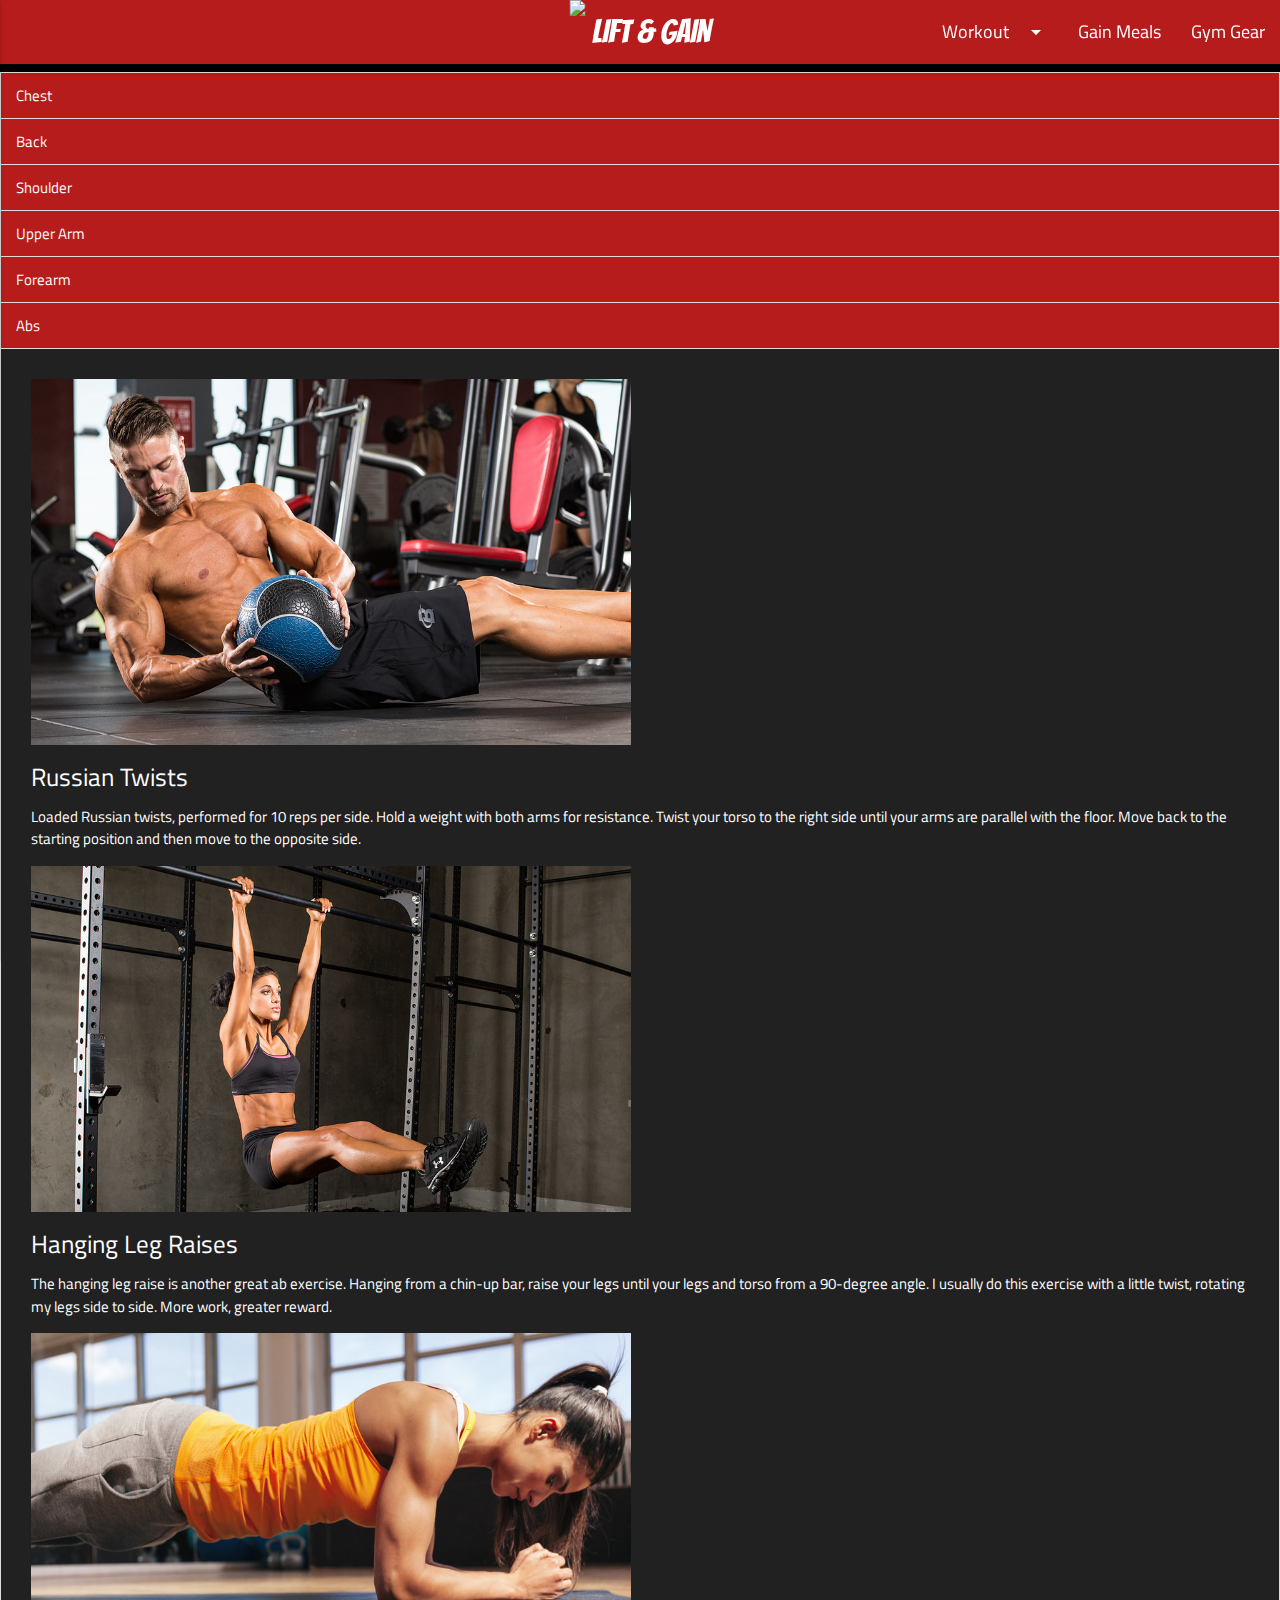
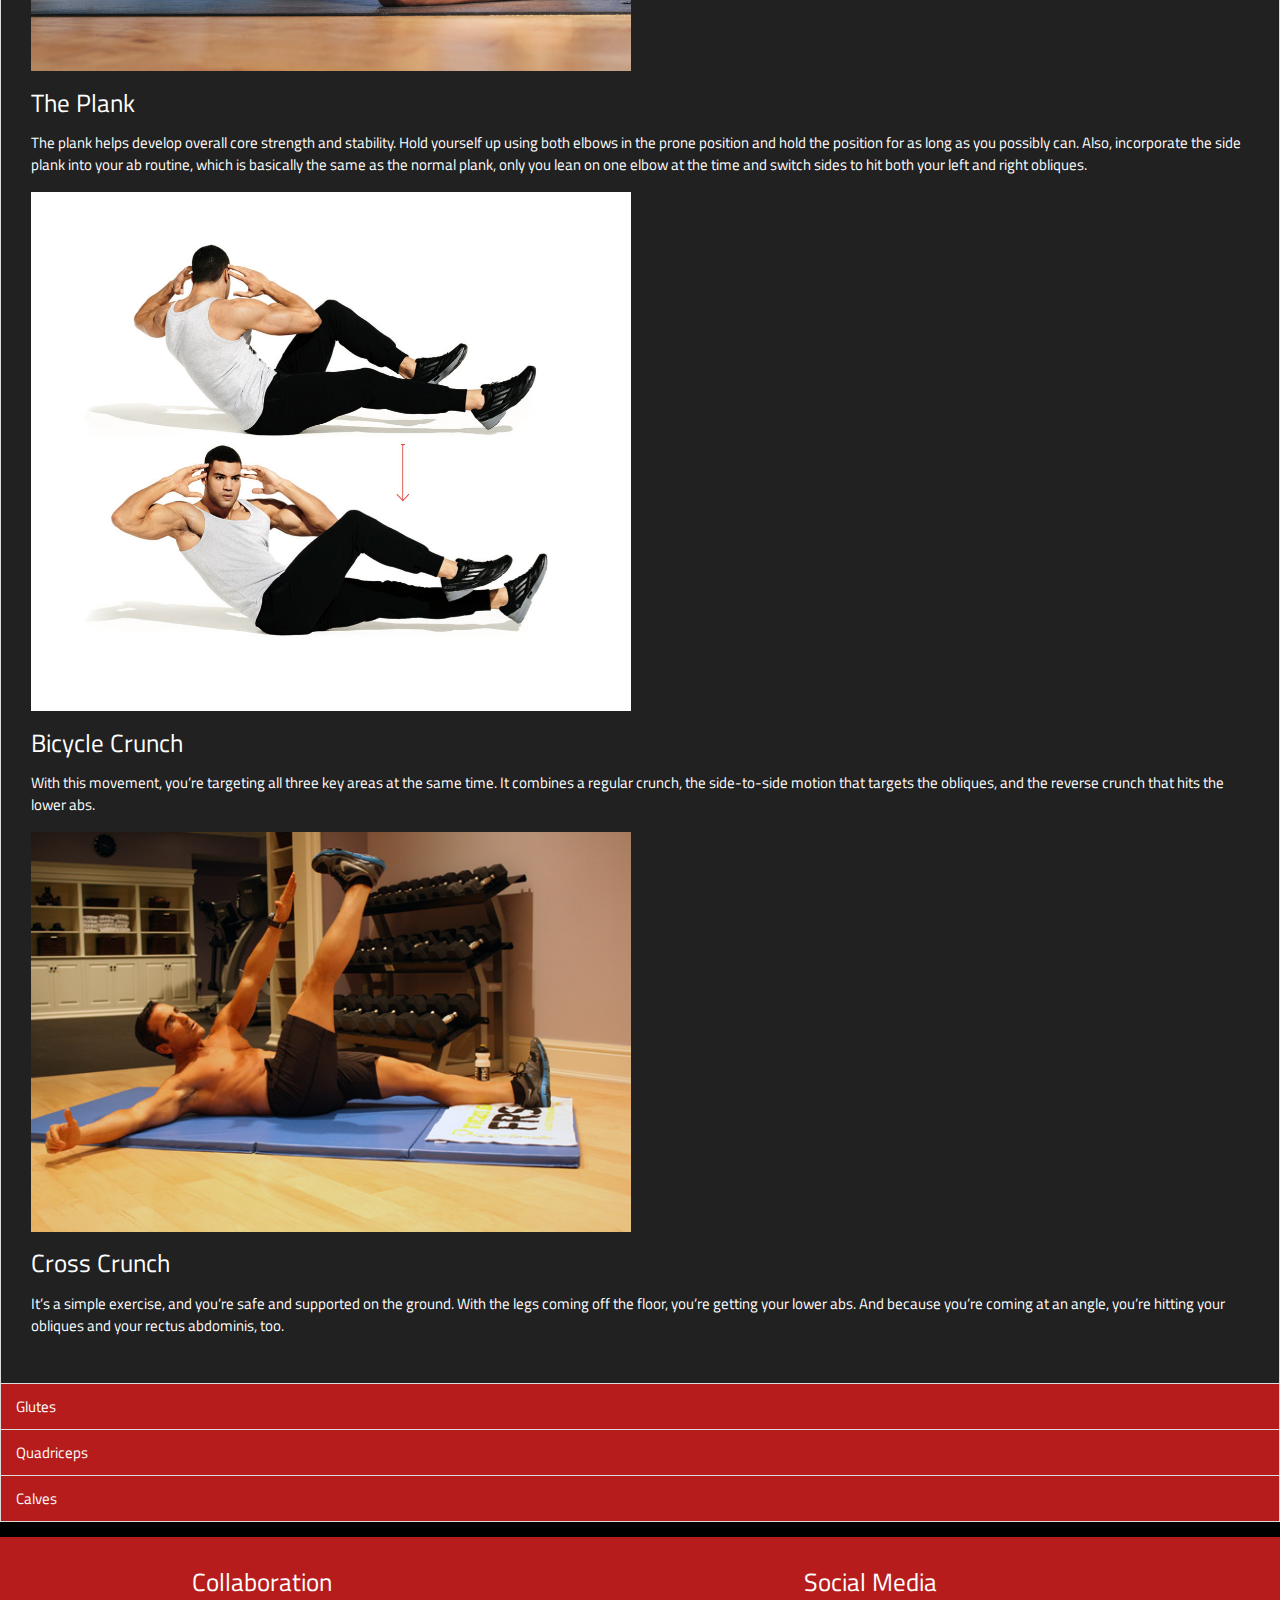
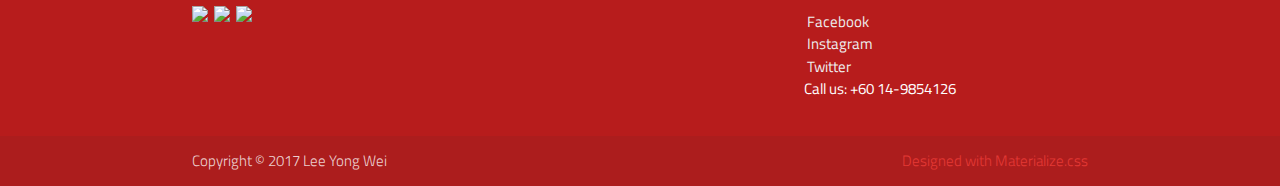
==== abs.html @ ce68a04b "initial commit" ====
<!DOCTYPE html>
  <html>
    <head>
    <link rel="icon" href="https://png.icons8.com/dumbbell/ios7/1600">
    <title>Workout</title>
      <!--Import Google Icon Font-->
      <link href="https://fonts.googleapis.com/icon?family=Material+Icons" rel="stylesheet">
      <!--Import materialize.css-->
      <link type="text/css" rel="stylesheet" href="css/materialize.min.css"  media="screen,projection"/>

      <!--Let browser know website is optimized for mobile-->
      <meta name="viewport" content="width=device-width, initial-scale=1.0"/>
      <link rel="stylesheet" type="text/css" href="liftngain.css">
      <script src="https://use.fontawesome.com/d08c9f262e.js"></script>
      <link href="https://fonts.googleapis.com/css?family=Anton|Bangers|Titillium+Web:400,700,700i" rel="stylesheet">
    </head>

    <body class="black">
      <!--Import jQuery before materialize.js-->
      <script type="text/javascript" src="https://code.jquery.com/jquery-2.1.1.min.js"></script>
      <script type="text/javascript" src="js/materialize.min.js"></script>
      <script type="text/javascript"> 
      (function($){
  		$(function(){
			$('.button-collapse').sideNav();}); // end of document ready
	  })(jQuery); // end of jQuery name space
      </script>
      <script type="text/javascript">$(".dropdown-button").dropdown();</script>

	<!--Navbar-->
    <ul id="dropdown1" class="dropdown-content red darken-4 z-depth-3">
    	<li><a href="#chest" class="navitem white-text" data-click="true">Chest</a></li>
    	<li><a href="#back" class="navitem white-text" data-click="true">Back</a></li>
    	<li><a href="#shoulder" class="navitem white-text" data-click="true">Shoulders</a></li>
    	<li><a href="#upperarm" class="navitem white-text" data-click="true">Upper Arm</a></li>
    	<li><a href="#forearm" class="navitem white-text" data-click="true">Forearms</a></li>
    	<li><a href="#abs" class="navitem white-text" data-click="true">Abs</a></li>
    	<li class="divider"></li>
    	<li><a href="#glutes" class="navitem white-text" data-click="true">Glutes</a></li>
  		<li><a href="#quadriceps" class="navitem white-text" data-click="true">Quadriceps</a></li>
  		<li><a href="#calves" class="navitem white-text" data-click="true">Calves</a></li>
  	</ul>

<div class="navbar-fixed #b71c1c red darken-4 z-depth-2">
    <nav>
	    <div class="nav-wrapper #b71c1c red darken-4 z-depth-2">
	      <a href="index.html" class="brand-logo center" style="font-family: 'Bangers', cursive;"><img src="https://png.icons8.com/dumbbell/ios7/1600" width="60" style="vertical-align: top;">&nbsp;LIFT & GAIN</a>
	      <a href="#" data-activates="mobile-demo" class="button-collapse"><i class="material-icons black-text">menu</i></a>
	      <ul id="nav-mobile" class="right hide-on-med-and-down">
	        <li><a href="#!" class="navitem dropdown-button" data-activates="dropdown1">Workout<i class="material-icons right">arrow_drop_down</i></a></li>
	        <li><a href="meals.html" class="navitem">Gain Meals</a></li>
	        <li><a href="gymgear.html" class="navitem">Gym Gear</a></li>
	      </ul>
	      <!--Sidenav-->
	      <ul class="side-nav red darken-4" id="mobile-demo">
	    		<li><a href="index.html"><p style="font-family: 'Bangers', cursive; font-size: 30px;" class="center white-text">LIFT & GAIN</p></a></li>
	    		<li><div class="divider"></div></li>
	    		<li class="no-padding">
			        <ul class="collapsible collapsible-accordion">
			          <li>
			            <a class="collapsible-header waves-effect white-text" style="font-family: 'Titillium Web', sans-serif;">Workout<i class="fa fa-caret-down white-text" aria-hidden="true"></i></a>
			            <div class="collapsible-body">
			              <ul class="red darken-2">
			                <li><a href="#chest" class="sidenavitem white-text" data-click="true">Chest</a></li>
			                <li><a href="#back" class="sidenavitem white-text" data-click="true">Back</a></li>
			                <li><a href="#shoulder" class="sidenavitem white-text" data-click="true">Shoulder</a></li>
			                <li><a href="#upperarm" class="sidenavitem white-text" data-click="true">Upper Arm</a></li>
			                <li><a href="#forearm" class="sidenavitem white-text" data-click="true">Forearms</a></li>
			                <li><a href="#abs" class="sidenavitem white-text" data-click="true">Abs</a></li>
			                <li><div class="divider"></div></li>
			                <li><a href="#glutes" class="sidenavitem white-text" data-click="true">Glutes</a></li>
			                <li><a href="#quadriceps" class="sidenavitem white-text" data-click="true">Quadriceps</a></li>
			                <li><a href="#calves" class="sidenavitem white-text" data-click="true">Calves</a></li>
			              </ul>
			            </div>
			          </li>
			        </ul>
			    </li>
	    		<li><a class="waves-effect white-text" href="meals.html" style="font-family: 'Titillium Web', sans-serif;">Gain Meals</a></li>
	    		<li><a class="waves-effect white-text" href="gymgear.html" style="font-family: 'Titillium Web', sans-serif;">Gym Gears</a></li>
	  	  </ul>
	  	</div> 
  	</nav>
</div>

<!--Workout Collapsible-->

	<ul class="collapsible" data-collapsible="expandable">
		<li>
	      <div class="collapsible-header red darken-4 white-text" id="chest" style="font-family:'Titillium Web', sans-serif;">Chest</div>
	      <div class="collapsible-body #212121 grey darken-4">
	      	<span>
	      		<img src="workoutpic/chest1.jpg" class="responsive-img center hoverable" width="600">
	      		<h5 class="white-text" style="font-family: 'Titillium Web', sans-serif;">Barbell Bench Press</h5>
	      		<p class="white-text" style="font-family: 'Titillium Web', sans-serif;">You can generate the most power with barbell lifts, so the standard barbell bench allows you to move the most weight. It's also an easier lift to control than pressing with heavy dumbbells.</p>
	      		<img src="workoutpic/chest2.jpg" class="responsive-img center hoverable" width="600">
	      		<h5 class="white-text" style="font-family: 'Titillium Web', sans-serif;">Low-Incline Barbell Bench Press</h5>
	      		<p class="white-text" style="font-family: 'Titillium Web', sans-serif;">Go for a less-steep incline to hit the upper pecs without as much stress on the delts. If you're really looking to build that shelf of an upper chest, EMG results have suggested that bringing your grip in a bit closer may hammer upper-chest fibers significantly more.</p>
	      		<img src="workoutpic/chest3.jpg" class="responsive-img center hoverable" width="600">
	      		<h5 class="white-text" style="font-family: 'Titillium Web', sans-serif;">Dips For Chest</h5>
	      		<p class="white-text" style="font-family: 'Titillium Web', sans-serif;">Make sure you're doing dips that emphasize the pecs: Put your feet up behind you, lean forward as far as possible, and allow your elbows to flare out as you dip. Chest dips are a great spotter-free alternative to the decline press.</p>
	      		<img src="workoutpic/chest4.jpg" class="responsive-img center hoverable" width="600">
	      		<h5 class="white-text" style="font-family: 'Titillium Web', sans-serif;">Pec-Deck Machine</h5>
	      		<p class="white-text" style="font-family: 'Titillium Web', sans-serif;">This exercise is a great movement teacher, and you can go for a great pump without having to balance any weights. EMG data shows that activation of the pectoralis major and anterior delt are statistically similar between the pec deck and bench press, which means that even though you'll probably be working in different rep ranges for each exercise, you'll get great chest activation from this machine.</p>
	      		<img src="workoutpic/chest5.jpg" class="responsive-img center hoverable" width="600">
	      		<h5 class="white-text" style="font-family: 'Titillium Web', sans-serif;">Push-ups</h5>
	      		<p class="white-text" style="font-family: 'Titillium Web', sans-serif;">If you are new at this exercise and do not have the strength to perform it, you can either bend your legs at the knees to take off resistance or perform the exercise against the wall instead of the floor. For the most advanced lifters, you can place your feet at a high surface such as a bench in order to increase the resistance and to target the upper chest more.</p>
	      	</span>
	      </div>
	    </li>
	    <li>
	      <div class="collapsible-header red darken-4 white-text" id="back" style="font-family:'Titillium Web', sans-serif;">Back</div>
	      <div class="collapsible-body #212121 grey darken-4">
	      	<span>
	      		<img src="workoutpic/back1.jpg" class="responsive-img hoverable" width="600">
	      		<h5 class="white-text" style="font-family: 'Titillium Web', sans-serif;">Barbell Deadlift</h5>
	      		<p class="white-text" style="font-family: 'Titillium Web', sans-serif;">This is technically more than a back exercise—it hits the entire posterior chain from your calves to your upper traps—but it's the absolute best for overall backside development. Technique is uber-important with the deadlift, but once you nail it, you can progress to lifting monster weights that will recruit maximum muscle, release muscle-building hormones, and help you get big.</p>
	      		<img src="workoutpic/back2.jpg" class="responsive-img hoverable" width="600">
	      		<h5 class="white-text" style="font-family: 'Titillium Web', sans-serif;">Wide-Grip Pull-Up</h5>
	      		<p class="white-text" style="font-family: 'Titillium Web', sans-serif;">It's always a good idea to have an overhead pulling movement in your back routine, and the pull-up is one of the best. Wide-grip pull-ups are excellent for putting emphasis on the upper lats. A closer grip may allow for a longer range of motion, but it may be possible to load the wide-grip pull-up to a greater degree because of an optimized starting joint position. The biggest challenge here for most trainers is training to failure in the right rep range for growth, which is 8-12.</p>
	      		<img src="workoutpic/back3.jpg" class="responsive-img hoverable" width="600">
	      		<h5 class="white-text" style="font-family: 'Titillium Web', sans-serif;">Standing T-Bar Row</h5>
	      		<p class="white-text" style="font-family: 'Titillium Web', sans-serif;">These aren't squats, so keep your legs locked in a bent angle throughout. You also typically have a choice of hand positions and width. A wider grip will put more emphasis on the lats, while a neutral grip will better target the middle back (rhomboids, teres, and traps). This exercise is probably one of the easier rows to spot.</p>
	      		<img src="workoutpic/back4.jpg" class="responsive-img hoverable" width="600">
	      		<h5 class="white-text" style="font-family: 'Titillium Web', sans-serif;">Dumbbell Shrug</h5>
	      		<p class="white-text" style="font-family: 'Titillium Web', sans-serif;">The exercise primarily targets the trapezius muscle of the back. The barbell shrug is an isolation movement, meaning it utilizes just one joint. Shrugs should be part of a back workout that also includes compound movements such as lat pulldowns, pullups and rows.</p>
	      	</span>
	      </div>
	    </li>
	    <li>
	      <div class="collapsible-header red darken-4 white-text" id="shoulder" style="font-family:'Titillium Web', sans-serif;">Shoulder</div>
	      <div class="collapsible-body #212121 grey darken-4">
	      	<span>
	      		<img src="workoutpic/shoulder1.jpg" class="responsive-img hoverable" width="600">
	      		<h5 class="white-text" style="font-family: 'Titillium Web', sans-serif;">Dumbbell Lateral Raise</h5>
	      		<p class="white-text" style="font-family: 'Titillium Web', sans-serif;">This is a great single-joint movement for the middle delts, but they're tougher to master than they seem. Beginners often have trouble learning how to lead with their elbows. They also tend to rest at the bottom of the motion, when in fact it's better to stop the downward arc when their arms are about 30 degrees out to their sides.</p>
	      		<img src="workoutpic/shoulder2.jpg" class="responsive-img hoverable" width="600">
	      		<h5 class="white-text" style="font-family: 'Titillium Web', sans-serif;">Arnold Press</h5>
	      		<p class="white-text" style="font-family: 'Titillium Web', sans-serif;">Start with the dumbbells in front of your shoulders with your palms facing you. Press the weights overhead while simultaneously rotating your wrists, so that, in the top position, your palms face forward. Rotate your wrists in the opposite direction when lowering the weights.</p>
	      		<img src="workoutpic/shoulder3.jpg" class="responsive-img hoverable" width="600">
	      		<h5 class="white-text" style="font-family: 'Titillium Web', sans-serif;">Prone Reverse Fly</h5>
	      		<p class="white-text" style="font-family: 'Titillium Web', sans-serif;">Skip the machines. A recent study showed that the EMG activity for the posterior deltoid and infraspinaturs was greatest when performing a reverse fly with a neutral hand position (palms facing each other) compared to a pronated grip (palms down). While you might be tempted to hop onto the seated reverse fly machine, you're better off using free weights and a bench to perform the prone reverse dumbbell fly. Not only do free weights allow you to get in the optimal hand position, the movement also better isolates the rear delts and recruits more stabilizers than the machines.</p>
	      	</span>
	      </div>
	    </li>
	    <li>
	      <div class="collapsible-header red darken-4 white-text" id="upperarm" style="font-family:'Titillium Web', sans-serif;">Upper Arm</div>
	      <div class="collapsible-body #212121 grey darken-4">
	      	<span>
	      		<h3 class="white-text" style="font-family: 'Titillium Web', sans-serif;">Biceps</h3>
	      		<img src="workoutpic/biceps1.jpg" class="responsive-img hoverable" width="600">
	      		<h5 class="white-text" style="font-family: 'Titillium Web', sans-serif;">Incline Inner-Biceps Curl</h5>
	      		<p class="white-text" style="font-family: 'Titillium Web', sans-serif;">The biceps brachii actually consists of two portions or "heads," with differing attachment points. The "long" head actually attaches above the shoulder joint, which means that the position of the upper arm relative to the body can determine how much each head of the biceps helps during a curl. This exercise gets your humerus behind your body, stretching the long head to the max. The more horizontal the bench, the more the long head will be stretched.</p>
	      		<img src="workoutpic/biceps2.jpg" class="responsive-img hoverable" width="600">
	      		<h5 class="white-text" style="font-family: 'Titillium Web', sans-serif;">EZ Bar Curl</h5>
	      		<p class="white-text" style="font-family: 'Titillium Web', sans-serif;">Many find the EZ bar significantly more comfortable than a straight bar. It shifts a little bit of the load from the biceps brachii to your other elbow flexors, so an argument could be made that the EZ bar curl is the best all-around biceps builder.</p>
	      		<img src="workoutpic/biceps3.jpg" class="responsive-img hoverable" width="600">
	      		<h5 class="white-text" style="font-family: 'Titillium Web', sans-serif;">Hammer Curl</h5>
	      		<p class="white-text" style="font-family: 'Titillium Web', sans-serif;">The "hammer" or neutral wrist position will typically be our strongest curl. This is because all of our elbow flexors are actively involved; the brachialis is worked the hardest. I would recommend doing this movement like a concentration curl or on a preacher bench. This should minimize cheating and maximize recruitment.</p>

	      		<h3 class="white-text" style="font-family: 'Titillium Web',sans-serif;">Triceps</h3>
	      		<img src="workoutpic/triceps1.jpg" class="responsive-img hoverable" width="600">
	      		<h5 class="white-text" style="font-family: 'Titillium Web', sans-serif;">Skullcrusher</h5>
	      		<p class="white-text" style="font-family: 'Titillium Web', sans-serif;"> While this move—also known as a French press or lying triceps extension—doesn't necessarily isolate the lateral or long-triceps head more than the other exercises, the arm position perpendicular to your body combines the activity of the two heads to catapult this movement to the top of the list.</p>
	      		<img src="workoutpic/triceps2.jpg" class="responsive-img hoverable" width="600">
	      		<h5 class="white-text" style="font-family: 'Titillium Web', sans-serif;">Cable push-downs</h5>
	      		<p class="white-text" style="font-family: 'Titillium Web', sans-serif;">Cable push-downs actually activated the lateral head of the triceps greater than skullcrushers, kick-backs, or any other major triceps exercise.2 If you're not doing this movement already, it's a fairly good single-joint lateral-head movement as long as you don't let your elbows drift from your sides. </p>
	      		<img src="workoutpic/triceps3.jpg" class="responsive-img hoverable" width="600">
	      		<h5 class="white-text" style="font-family: 'Titillium Web', sans-serif;">Seated Overhead Dumbbell Extension</h5>
	      		<p class="white-text" style="font-family: 'Titillium Web', sans-serif;">Once your arms go overhead, the long head becomes the target, so it's always a good idea to include some kind of arms-overhead exercise in your triceps routine. This is but one of many good options, and it's probably the easiest to get into the start position, especially when seated. If you've got a partner, it's even easier if he hands you the weight. (You can also do a few assisted reps.) Once again, minimize elbow flare on this movement.</p>
	      	</span>
	      </div>
	    </li>
	    <li>
	      <div class="collapsible-header red darken-4 white-text" id="forearm" style="font-family:'Titillium Web', sans-serif;">Forearm</div>
	      <div class="collapsible-body #212121 grey darken-4">
	      	<span>
	      		<img src="workoutpic/forearm1.jpg" class="responsive-img hoverable" width="600">
	      		<h5 class="white-text" style="font-family: 'Titillium Web', sans-serif;">Reverse Curl</h5>
	      		<p class="white-text" style="font-family: 'Titillium Web', sans-serif;">Dumbbell or barbell, up to you. Grasp the bar overhand at whatever width is comfortable. Keeping your upper arms against your sides, curl the bar.</p>
	      		<img src="workoutpic/forearm2.jpg" class="responsive-img hoverable" width="600">
	      		<h5 class="white-text" style="font-family: 'Titillium Web', sans-serif;">Wrist Curl</h5>
	      		<p class="white-text" style="font-family: 'Titillium Web', sans-serif;">Hold a dumbbell in each hand and sit on a bench, box, or chair. Rest your forearms on your thighs and allow your wrists to bend back over your knees so the weights hang down. Curl the dumbbells up by just flexing your wrists.</p>
	      </div>
	    </li>
	    <li>
	      <div class="collapsible-header red darken-4 white-text active" id="abs" style="font-family:'Titillium Web', sans-serif;">Abs</div>
	      <div class="collapsible-body #212121 grey darken-4">
	      	<span>
	      		<img src="workoutpic/abs1.jpg" class="responsive-img hoverable" width="600">
	      		<h5 class="white-text" style="font-family: 'Titillium Web', sans-serif;">Russian Twists</h5>
	      		<p class="white-text" style="font-family: 'Titillium Web', sans-serif;">Loaded Russian twists, performed for 10 reps per side. Hold a weight with both arms for resistance. Twist your torso to the right side until your arms are parallel with the floor. Move back to the starting position and then move to the opposite side.</p>
	      		<img src="workoutpic/abs2.jpg" class="responsive-img hoverable" width="600">
	      		<h5 class="white-text" style="font-family: 'Titillium Web', sans-serif;">Hanging Leg Raises</h5>
	      		<p class="white-text" style="font-family: 'Titillium Web', sans-serif;">The hanging leg raise is another great ab exercise. Hanging from a chin-up bar, raise your legs until your legs and torso from a 90-degree angle. I usually do this exercise with a little twist, rotating my legs side to side. More work, greater reward.</p>
	      		<img src="workoutpic/abs3.jpg" class="responsive-img hoverable" width="600">
	      		<h5 class="white-text" style="font-family: 'Titillium Web', sans-serif;">The Plank</h5>
	      		<p class="white-text" style="font-family: 'Titillium Web', sans-serif;">The plank helps develop overall core strength and stability. Hold yourself up using both elbows in the prone position and hold the position for as long as you possibly can. Also, incorporate the side plank into your ab routine, which is basically the same as the normal plank, only you lean on one elbow at the time and switch sides to hit both your left and right obliques.</p>
	      		<img src="workoutpic/abs4.jpg" class="responsive-img hoverable" width="600">
	      		<h5 class="white-text" style="font-family: 'Titillium Web', sans-serif;">Bicycle Crunch</h5>
	      		<p class="white-text" style="font-family: 'Titillium Web', sans-serif;">With this movement, you’re targeting all three key areas at the same time. It combines a regular crunch, the side-to-side motion that targets the obliques, and the reverse crunch that hits the lower abs.</p>
	      		<img src="workoutpic/abs5.jpg" class="responsive-img hoverable" width="600">
	      		<h5 class="white-text" style="font-family: 'Titillium Web', sans-serif;">Cross Crunch</h5>
	      		<p class="white-text" style="font-family: 'Titillium Web', sans-serif;">It’s a simple exercise, and you’re safe and supported on the ground. With the legs coming off the floor, you’re getting your lower abs. And because you’re coming at an angle, you’re hitting your obliques and your rectus abdominis, too.</p>
	      	</span>
	      </div>
	    </li>
	    <li>
	      <div class="collapsible-header red darken-4 white-text" id="glutes" style="font-family:'Titillium Web', sans-serif;">Glutes</div>
	      <div class="collapsible-body #212121 grey darken-4">
	      	<span>
	      		<img src="workoutpic/glutes1.jpg" class="responsive-img" width="600">
	      		<h5 class="white-text" style="font-family: 'Titillium Web', sans-serif;">Squats</h5>
	      		<p class="white-text" style="font-family: 'Titillium Web', sans-serif;">Squats are the king of lower-body exercises. Why? Well, they work pretty much every muscle in your legs while strengthening your core, hips, and lower back. Just make sure you get the most out of the movement. With a back squat, stopping at parallel or just barely below puts most of the emphasis on your quads, leaving your glutes less engaged.</p>
	      		<img src="workoutpic/glutes2.jpg" class="responsive-img" width="600">
	      		<h5 class="white-text" style="font-family: 'Titillium Web', sans-serif;">Hip Thrust</h5>
	      		<p class="white-text" style="font-family: 'Titillium Web', sans-serif;">The Hip Thrust is a glute exercise designed to improve your strength, speed and power by teaching optimal hip extension. It's all about the power in your glutes, which are among the most powerful muscles in your body.</p>
	      		<img src="workoutpic/glutes3.jpg" class="responsive-img" width="600">
	      		<h5 class="white-text" style="font-family: 'Titillium Web', sans-serif;">Walking Lunges</h5>
	      		<p class="white-text" style="font-family: 'Titillium Web', sans-serif;">Keep your upper body straight, with your shoulders back and relaxed and chin up (pick a point to stare at in front of you so you don't keep looking down). Always engage your core. Step forward with one leg, lowering your hips until both knees are bent at about a 90-degree angle.</p>
	      	</span>
	      </div>
	    </li>
	    <li>
	      <div class="collapsible-header red darken-4 white-text" id="quadriceps" style="font-family:'Titillium Web', sans-serif;">Quadriceps</div>
	      <div class="collapsible-body #212121 grey darken-4">
	      	<span>
	      		<img src="workoutpic/quads1.jpg" class="responsive-img" width="600">
	      		<h5 class="white-text" style="font-family: 'Titillium Web', sans-serif;">Bulgarian Split Squat</h5>
	      		<p class="white-text" style="font-family: 'Titillium Web', sans-serif;">This one is deceptively difficult, partly because of balance and partly because you're training one side at a time. The Bulgarian split squat is essentially a split squat, but your rear leg is elevated, which forces the front leg to pick up more of the workload. Try it on a Smith machine if you find it difficult to balance the weight.</p>
	      		<img src="workoutpic/quads2.jpg" class="responsive-img" width="600">
	      		<h5 class="white-text" style="font-family: 'Titillium Web', sans-serif;">Leg Press</h5>
	      		<p class="white-text" style="font-family: 'Titillium Web', sans-serif;">the leg press allows for a variety of foot positions, effectively enabling you to target weaknesses such as the teardrops or outer thighs. Be careful not to lower the sled too far, though; doing so will lift your glutes up off the butt pad and cause your lower spine to curl. A rounded back puts you at risk for an injury.</p>
	      		<img src="workoutpic/quads3.jpg" class="responsive-img" width="600">
	      		<h5 class="white-text" style="font-family: 'Titillium Web', sans-serif;">Squat</h5>
	      		<p class="white-text" style="font-family: 'Titillium Web', sans-serif;">Squat doesn't only build glutes, squat is the king because they're simply the most challenging leg movement you can do, especially when loaded appropriately. They work all the lower-body musculature (we're counting glutes), and have been shown to spike muscle-building hormone release.</p>
	      	</span>
	      </div>
	    </li>
	    <li>
	      <div class="collapsible-header red darken-4 white-text" id="calves" style="font-family:'Titillium Web', sans-serif;">Calves</div>
	      <div class="collapsible-body #212121 grey darken-4">
	      	<span>
	      		<img src="workoutpic/calves1.jpg" class="responsive-img" width="600">
	      		<h5 class="white-text" style="font-family: 'Titillium Web', sans-serif;">Calf Raise</h5>
	      		<p class="white-text" style="font-family: 'Titillium Web', sans-serif;">The standing calf raise is a staple of basically all calf workouts because it’s simple and effective. Could be done with barbell, machines, dumbbell or even body weights.</p>
	      </div>
	    </li>
	</ul>

<!--Footer-->
<footer class="page-footer red darken-4" style="font-family:'Titillium Web', sans-serif;">
	<div class="container">
		<div class="row">
			<div class="col l6 s12">
				<h5 class="white-text">Collaboration</h5>
				<a href="https://www.kettler.com.sg/"><img class="responsive-img hoverable" src="https://upload.wikimedia.org/wikipedia/en/thumb/1/14/Kettler_Logo.svg/1200px-Kettler_Logo.svg.png" width="100"></a>&nbsp;
				<a href="https://www.nike.com"><img class="responsive-img hoverable" src="http://www.pngmart.com/files/4/Nike-Logo-PNG-Image.png" width="100"></a>&nbsp;
				<a href="https://musclepharm.com/"><img class="responsive-img hoverable" src="https://cdn.shopify.com/s/files/1/1618/2767/files/mp-logo-mobile_280x@2x.png?v=1542063105" width="100"></a>
			</div>
			<div class="col l4 offset-l2 s12">
				<h5 class="white-text">Social Media</h5>
				<ul>
					<li><a class="grey-text text-lighten-3" href="#!"><i class="fa fa-facebook-square hoverable" aria-hidden="true"></i>&nbsp;Facebook</a></li>
					<li><a class="grey-text text-lighten-3" href="#!"><i class="fa fa-instagram hoverable" aria-hidden="true"></i>&nbsp;Instagram</a></li>
					<li><a class="grey-text text-lighten-3" href="#!"><i class="fa fa-twitter-square hoverable" aria-hidden="true"></i>&nbsp;Twitter</a></li>
					<li>Call us: +60 14-9854126</li>
				</ul>
			</div>
		</div>
	</div>
	<div class="footer-copyright">
		<div class="container">
		Copyright © 2017 Lee Yong Wei
		<a class="#d32f2f red-text text-darken-1 right" href="http://materializecss.com">Designed with Materialize.css</a>
		</div>
	</div>
</footer>

<script type="text/javascript">
	$(document).ready(function(){
    $('.collapsible').collapsible();
  });
	$('[data-click]').on('click', function (e) {
    $( $(this).attr('href') ).trigger('click');
});
</script>
	
	</body>
</html>
---- liftngain.css ----
a.navitem{
	font-family:'Titillium Web', sans-serif;
	font-size: 18px;
}
.navbar-fixed{
    z-index: 1000;
}

blockquote{
  margin: 20px 0;
  padding-left: 1.5rem;
  border-left: 5px solid #b71c1c; /* Just change the color value and that's it*/
}

a.sidenavitem{
	font-family: 'Titillium Web', sans-serif;
}
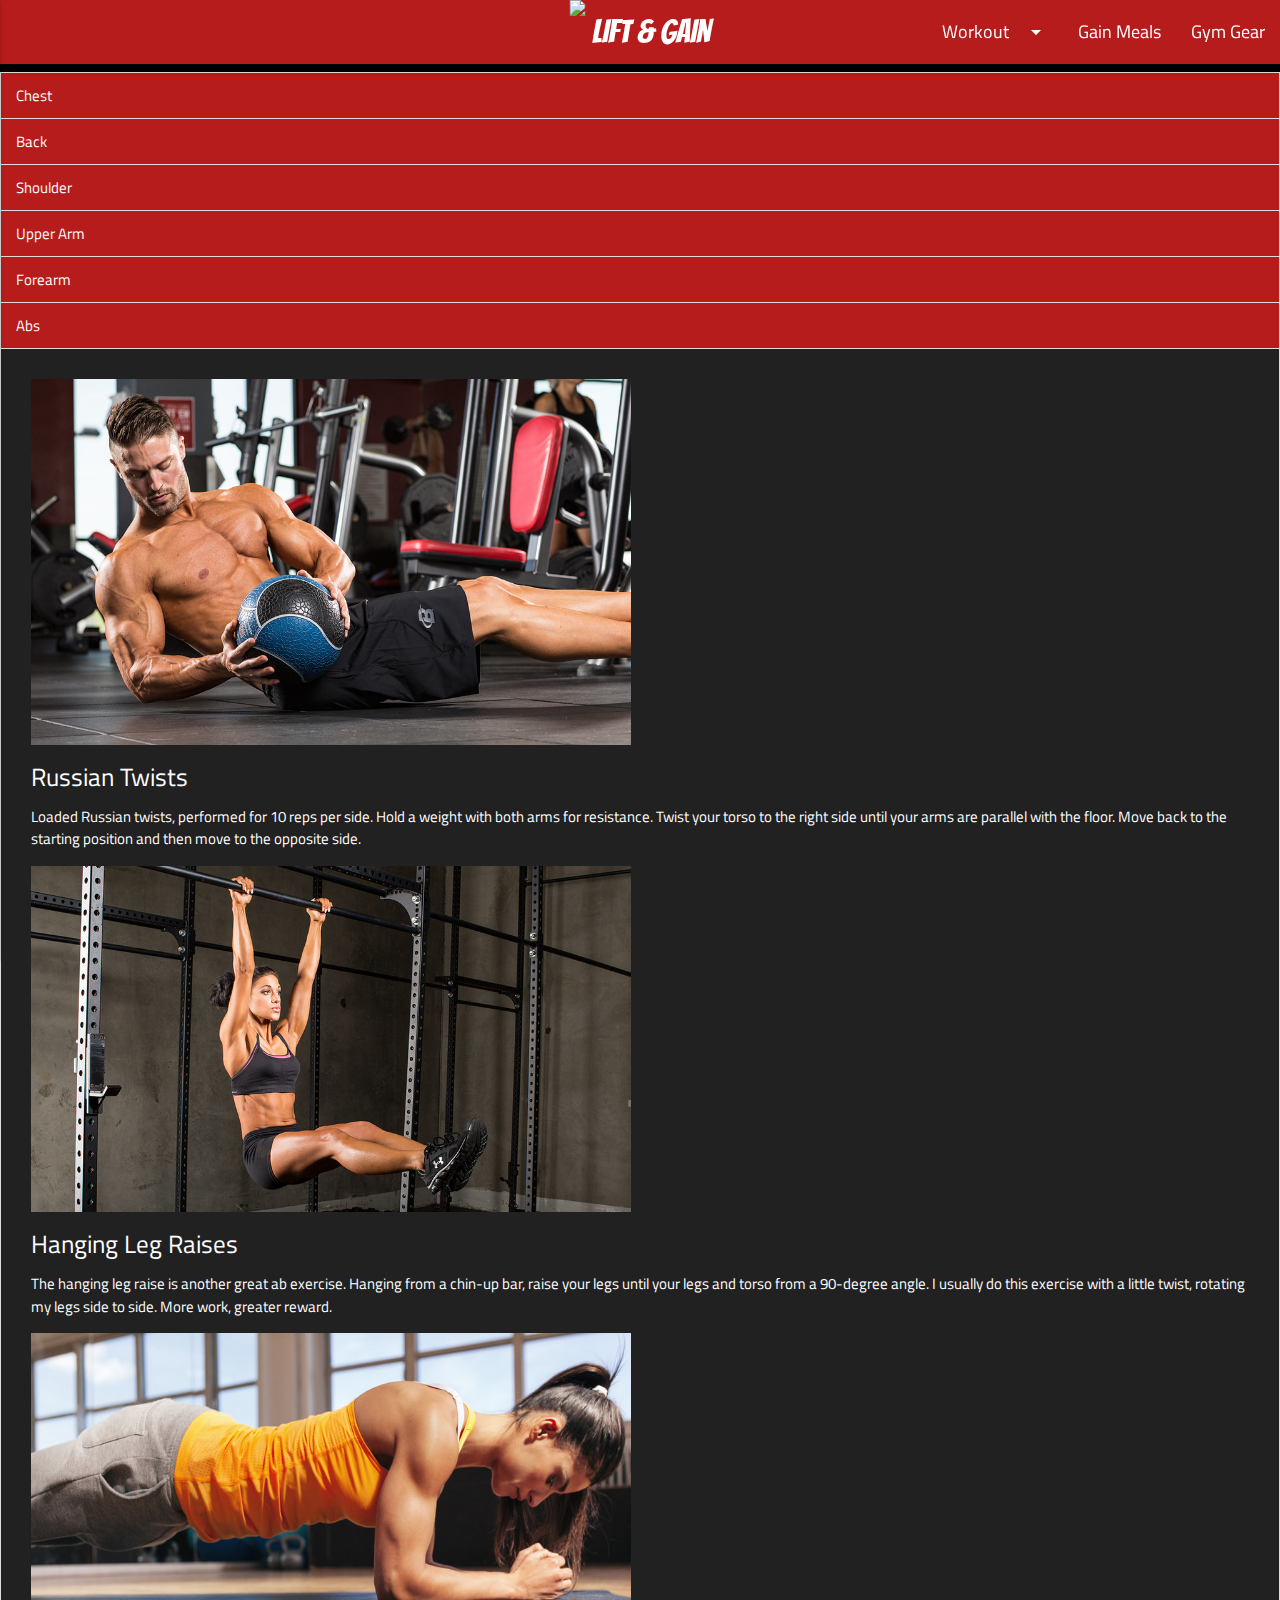
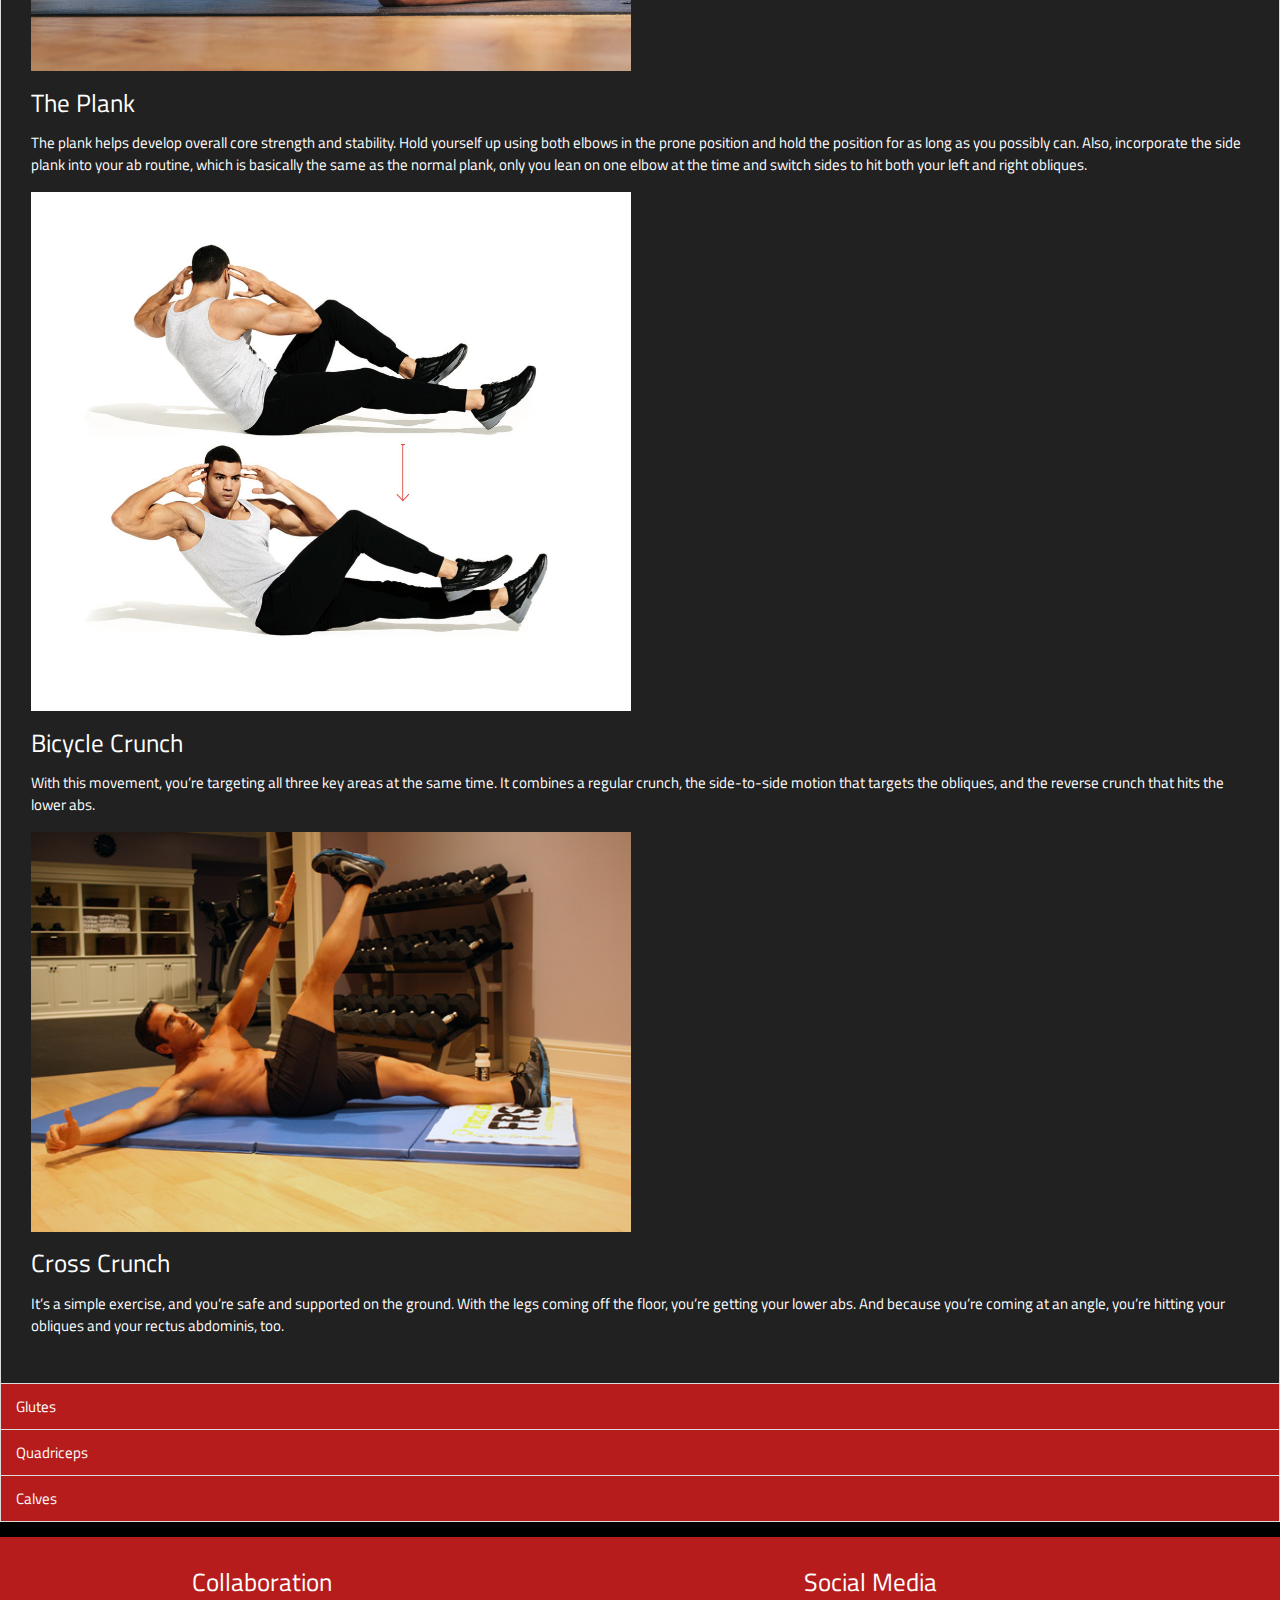
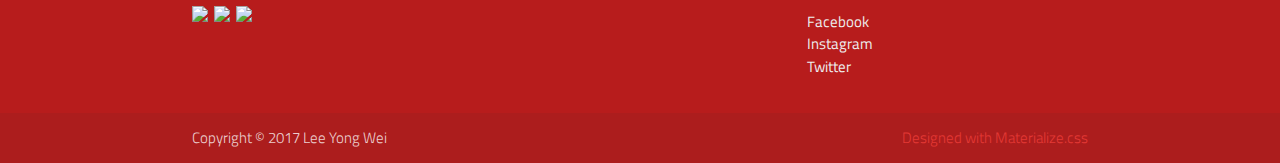
==== commit 4f762eaa: "remove hp" ====
--- a/abs.html
+++ b/abs.html
@@ -264,7 +264,6 @@
 					<li><a class="grey-text text-lighten-3" href="#!"><i class="fa fa-facebook-square hoverable" aria-hidden="true"></i>&nbsp;Facebook</a></li>
 					<li><a class="grey-text text-lighten-3" href="#!"><i class="fa fa-instagram hoverable" aria-hidden="true"></i>&nbsp;Instagram</a></li>
 					<li><a class="grey-text text-lighten-3" href="#!"><i class="fa fa-twitter-square hoverable" aria-hidden="true"></i>&nbsp;Twitter</a></li>
-					<li>Call us: +60 14-9854126</li>
 				</ul>
 			</div>
 		</div>
